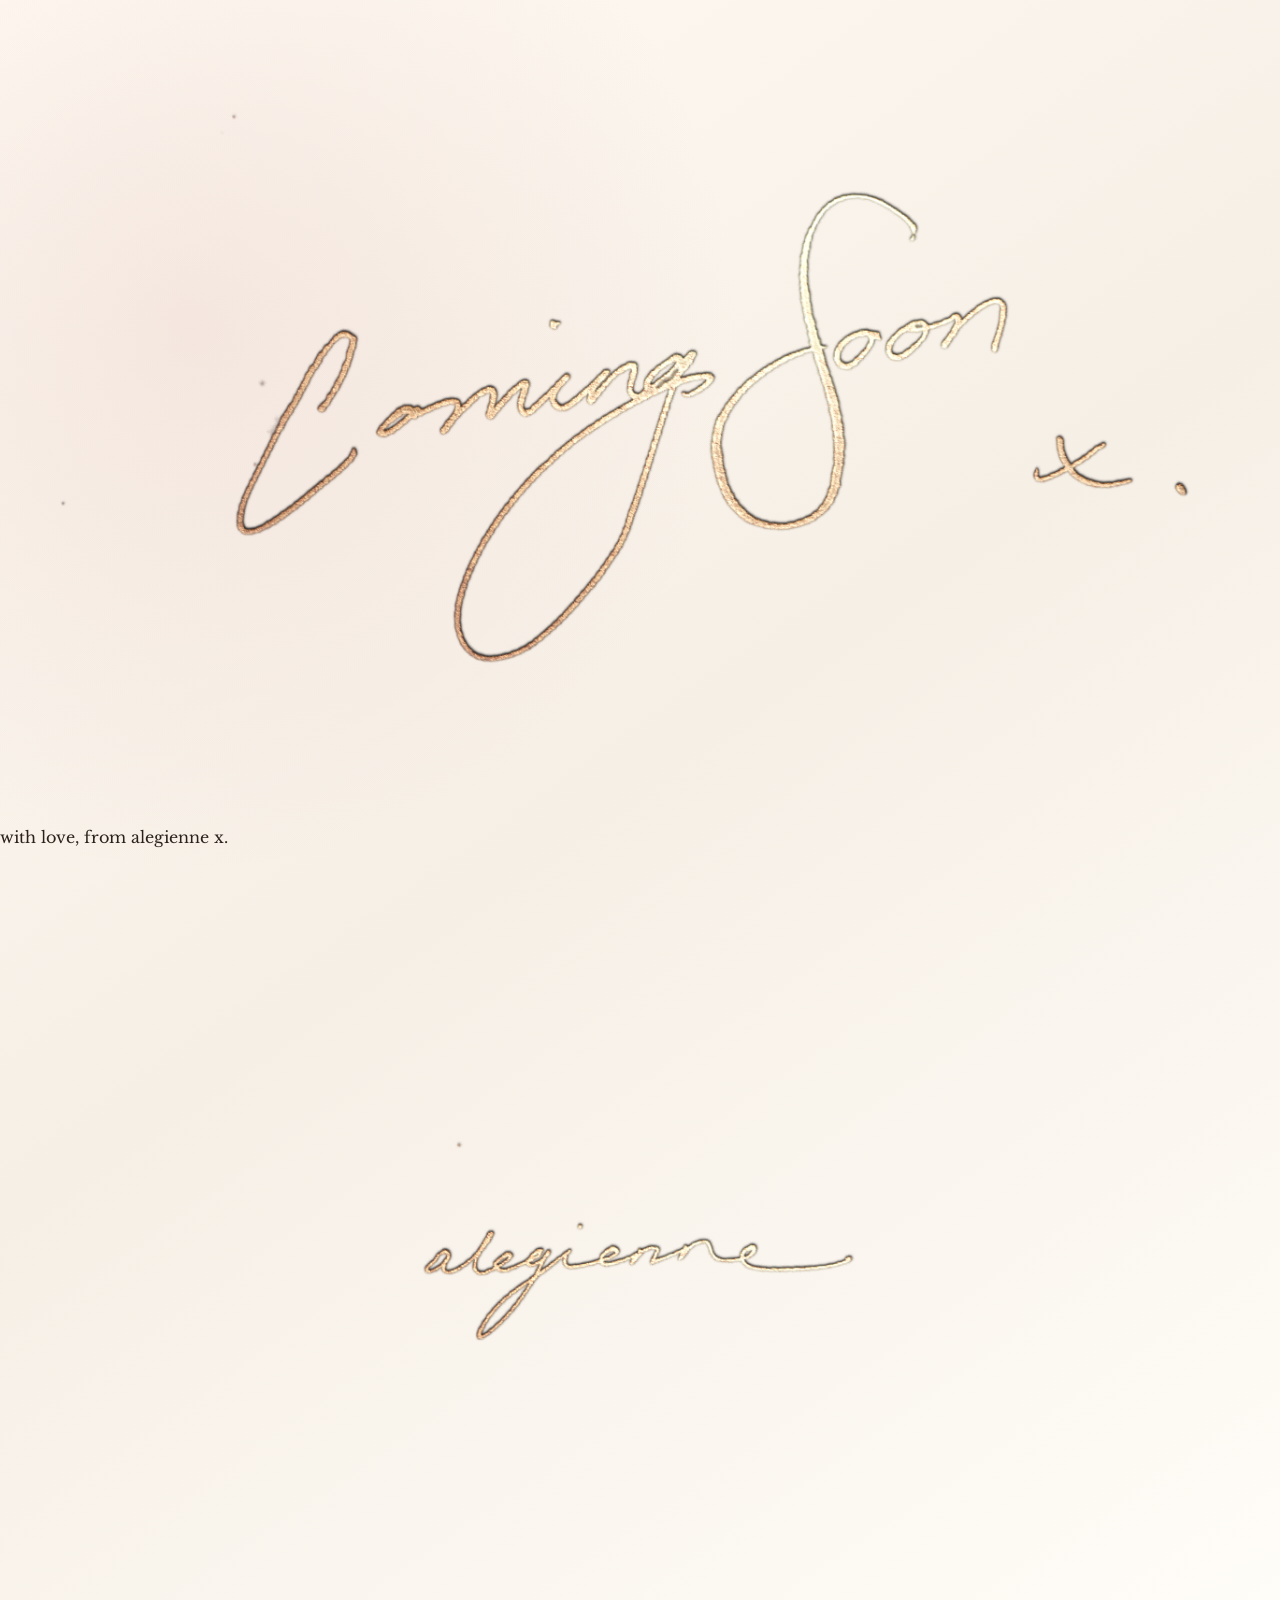
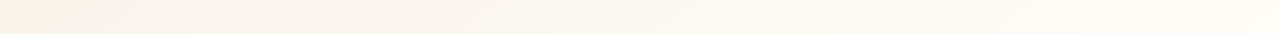
==== index.html @ 29015074 "Update index.html" ====
<!doctype html>
<html lang="en-AU">
<head>
  <meta charset="utf-8">
  <meta name="viewport" content="width=device-width, initial-scale=1">
  <title>ALEGIENNE | Coming soon</title>
  <meta name="description" content="Alegienne, a brand dedicated to creating heartfelt artefacts & tea with love. online soon xo">
  <meta property="og:title" content="ALEGIENNE | coming soon">
  <meta property="og:description" content="Discover Alegienne, a brand dedicated to creating heartfelt products with love.">
  <meta property="og:type" content="website">
  <meta property="og:image" content="alegienne_gold.png">
  
  <!-- Favicon -->
  <link rel="icon" type="image/png" href="Alegienne-favicon.png">
  
  <link rel="icon" href="Alegienne-favicon.png">
  <link rel="preconnect" href="alegienne_hand_gold_transparent.png">
  <link rel="preconnect" href="https://fonts.gstatic.com" crossorigin>
  <link rel="stylesheet" href="https://fonts.googleapis.com/css2?family=Libre+Baskerville:ital,wght@0,400;0,700;1,400&display=swap">
  <style>
    :root {
      --ink: #2a211b;
      --muted: #806f61;
      --paper: #f8f4ef;
      --cream: #fffaf3;
      --rose: #d6a9a0;
      --gold: #b8904e;
      --shadow: 0 26px 80px rgba(65, 46, 30, 0.14);
    }

    * {
      box-sizing: border-box;
    }

    html {
      scroll-behavior: smooth;
    }

    body {
      margin: 0;
      min-height: 100vh;
      color: var(--ink);
      background:
        radial-gradient(circle at 15% 20%, rgba(214, 169, 160, 0.2), transparent 34rem),
        linear-gradient(145deg, #fffaf3 0%, #f6efe6 48%, #fffdf8 100%);
      font-family: "Libre Baskerville", Georgia, serif;
    }

    img,
    img {
      display: block;
      max-width: 100%;
    }

    a {
      color: inherit;
    }

    .site-header {
      position: sticky;
      top: 0;
      z-index: 10;
      display: flex;
      justify-content: center;
      padding: clamp(12px, 2vw, 22px) 24px 10px;
      background: rgba(255, 250, 243, 0.82);
      backdrop-filter: blur(18px);
      border-bottom: 1px solid rgba(184, 144, 78, 0.18);
    }

    .brand-logo {
      width: min(260px, 54vw);
      height: auto;
    }

    .hero {
      width: min(1500px, 100%);
      margin: 0 auto;
      padding: clamp(18px, 4vw, 46px) clamp(18px, 5vw, 72px) clamp(44px, 7vw, 100px);
    }

    .hero-grid {
      display: grid;
      grid-template-columns: minmax(0, 1.05fr) minmax(280px, 0.95fr);
      gap: clamp(26px, 5vw, 78px);
      align-items: start;
    }

    .image-stack {
      position: relative;
      align-self: start;
      min-height: clamp(500px, 56vw, 680px);
    }

    .photo-main,
    .paper-card,
    .photo-small,
    .video-card {
      position: absolute;
      overflow: hidden;
      border: 1px solid rgba(184, 144, 78, 0.22);
      background: var(--cream);
      box-shadow: var(--shadow);
    }

    
  </style>
</head>

<body>
  <div class="container">

    <!-- Alegienne -->
    <img src="coming soon_gold_transparent.png" alt="Alegienne Coming Soon" class="logo">


    <div class="divider"></div>

    <p class="tagline">
      <br><br> with love, from alegienne x.
    </p>

    <img src="alegienne_hand_gold_transparent.png" alt="with love from alegienne x" class="signature">

  </div>
</body>
</html>
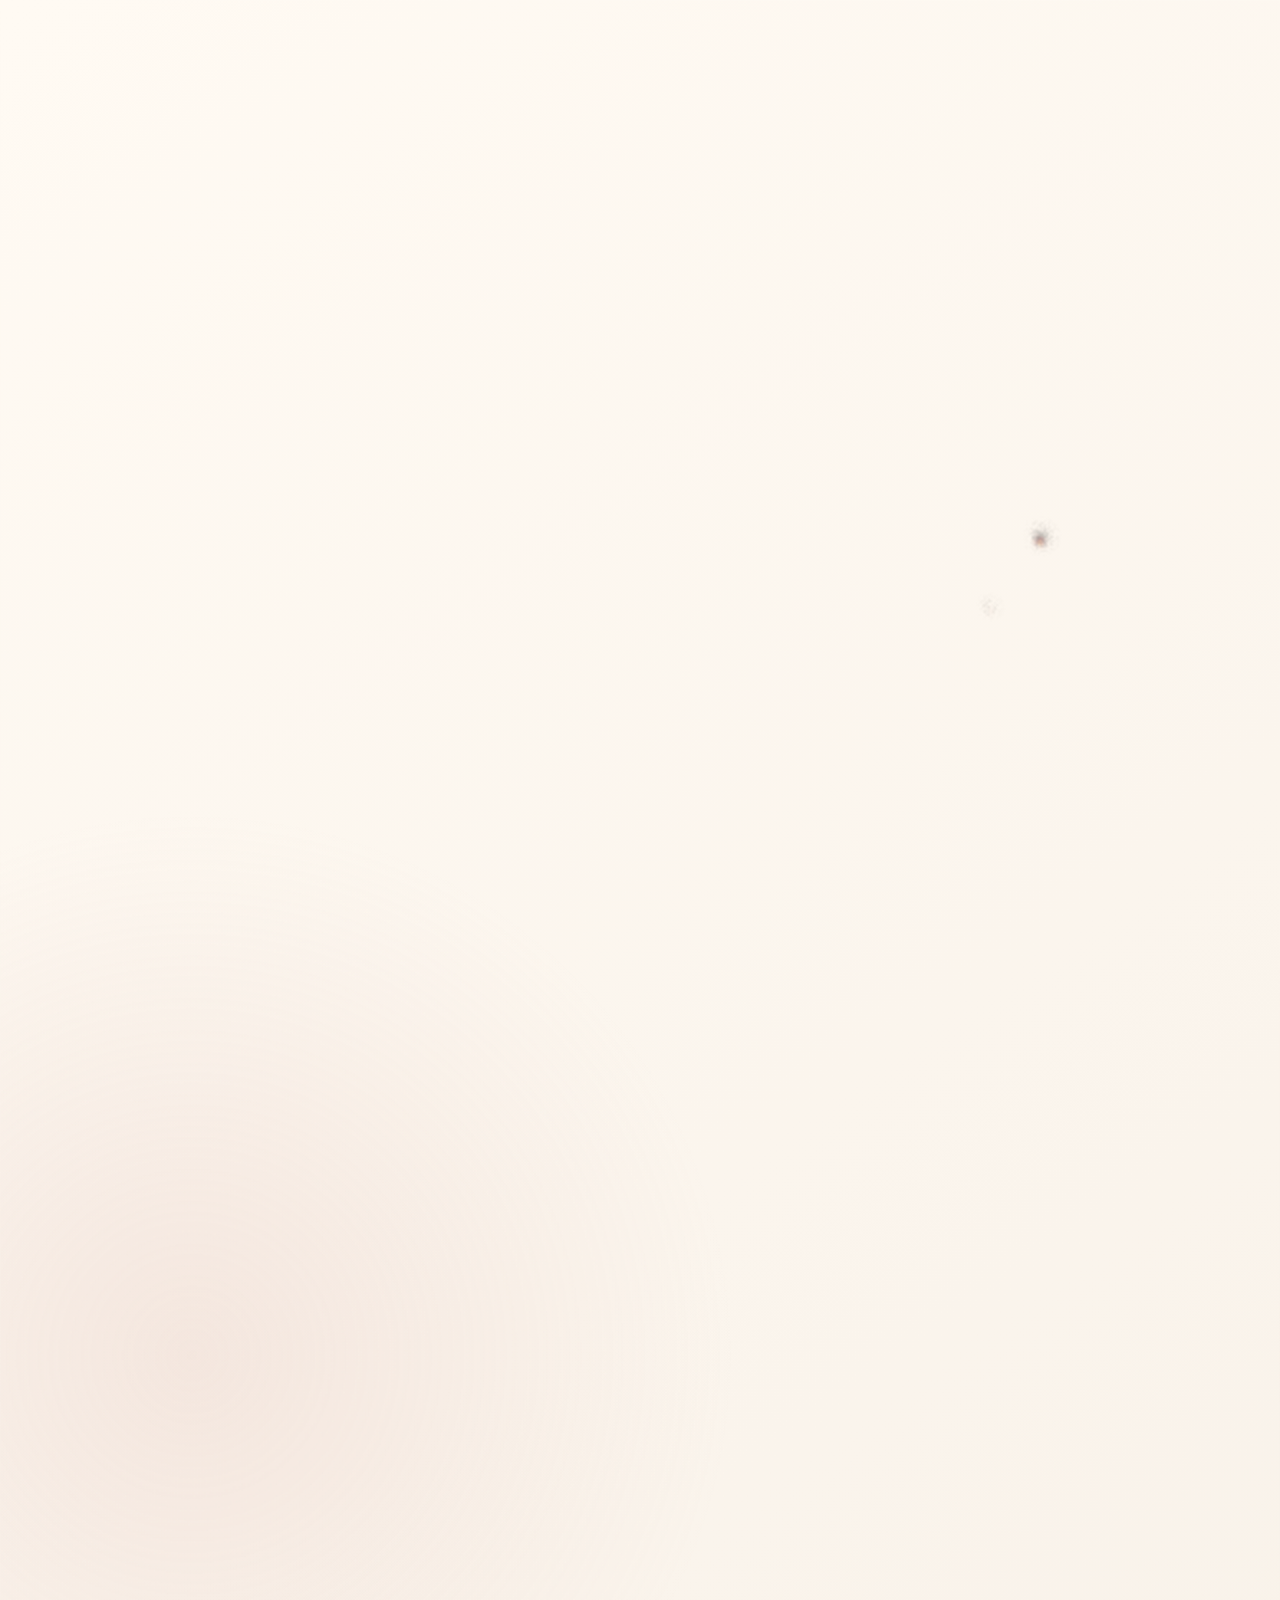
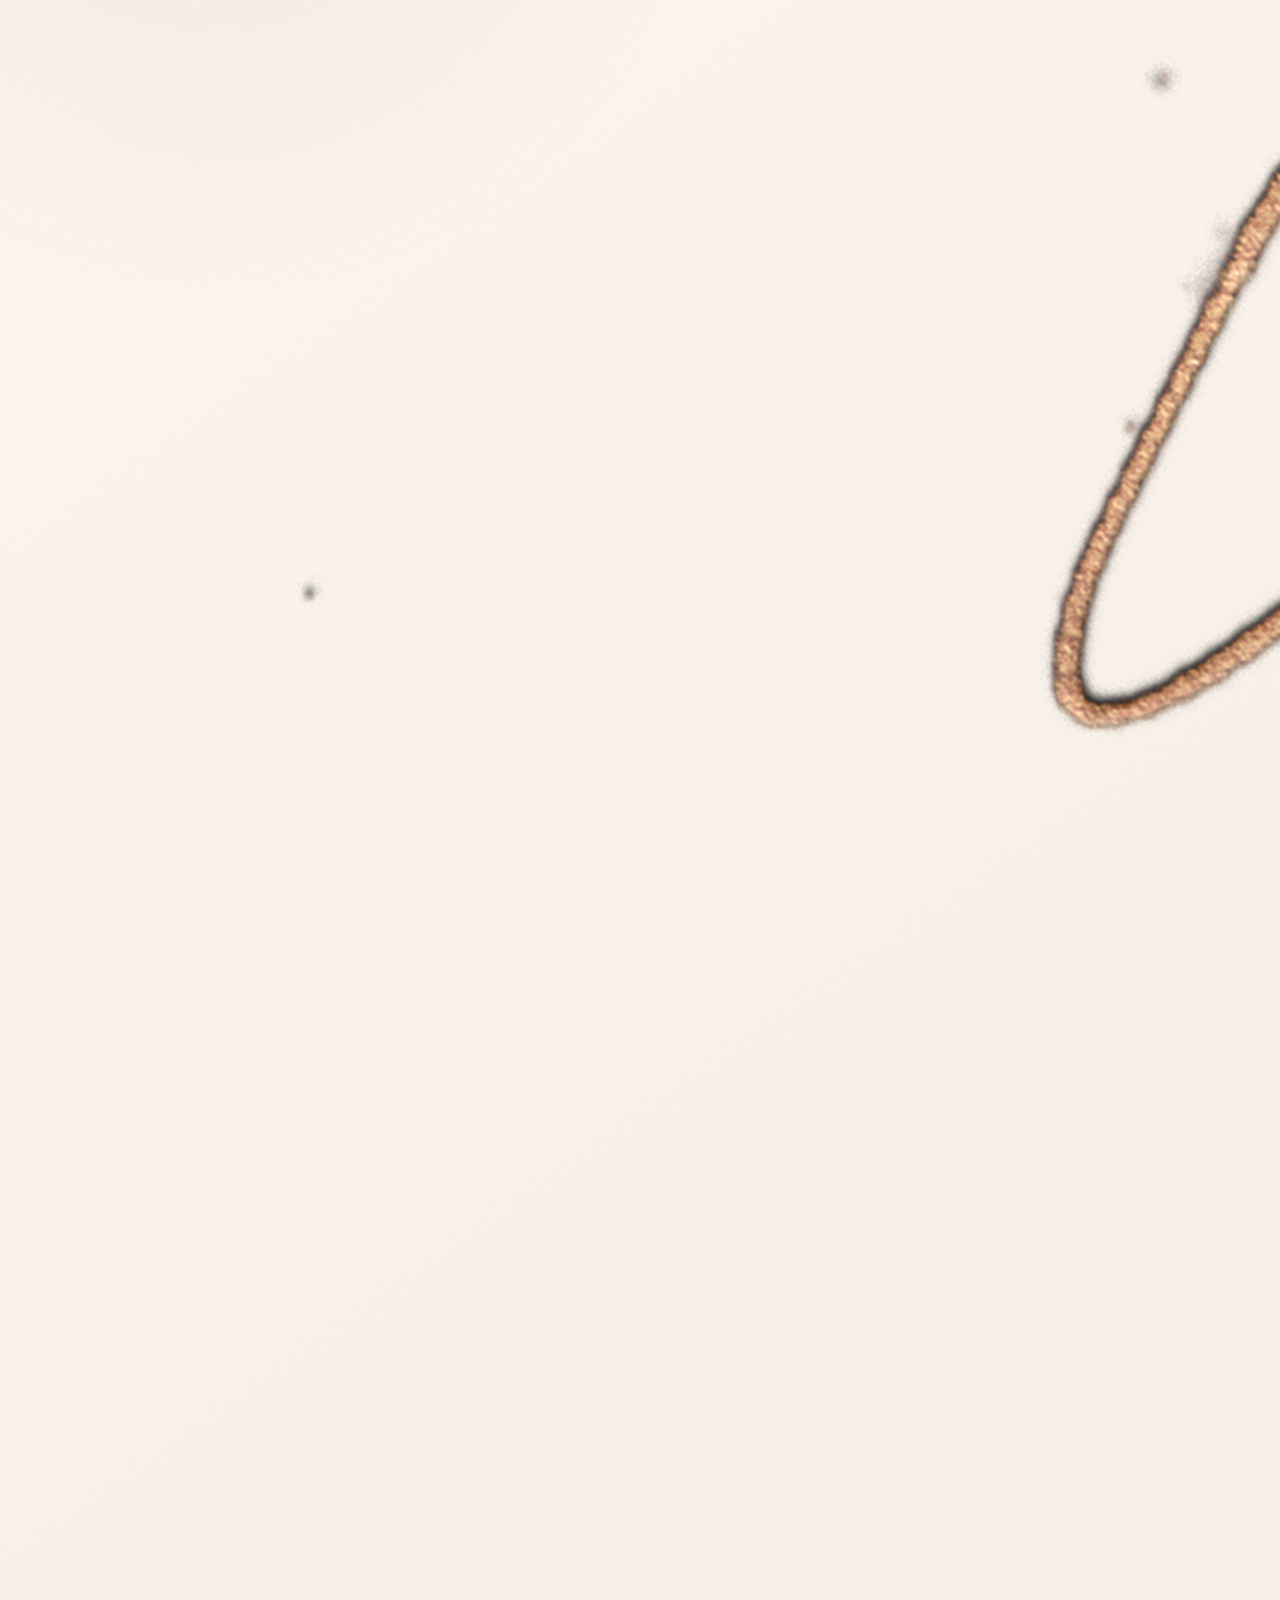
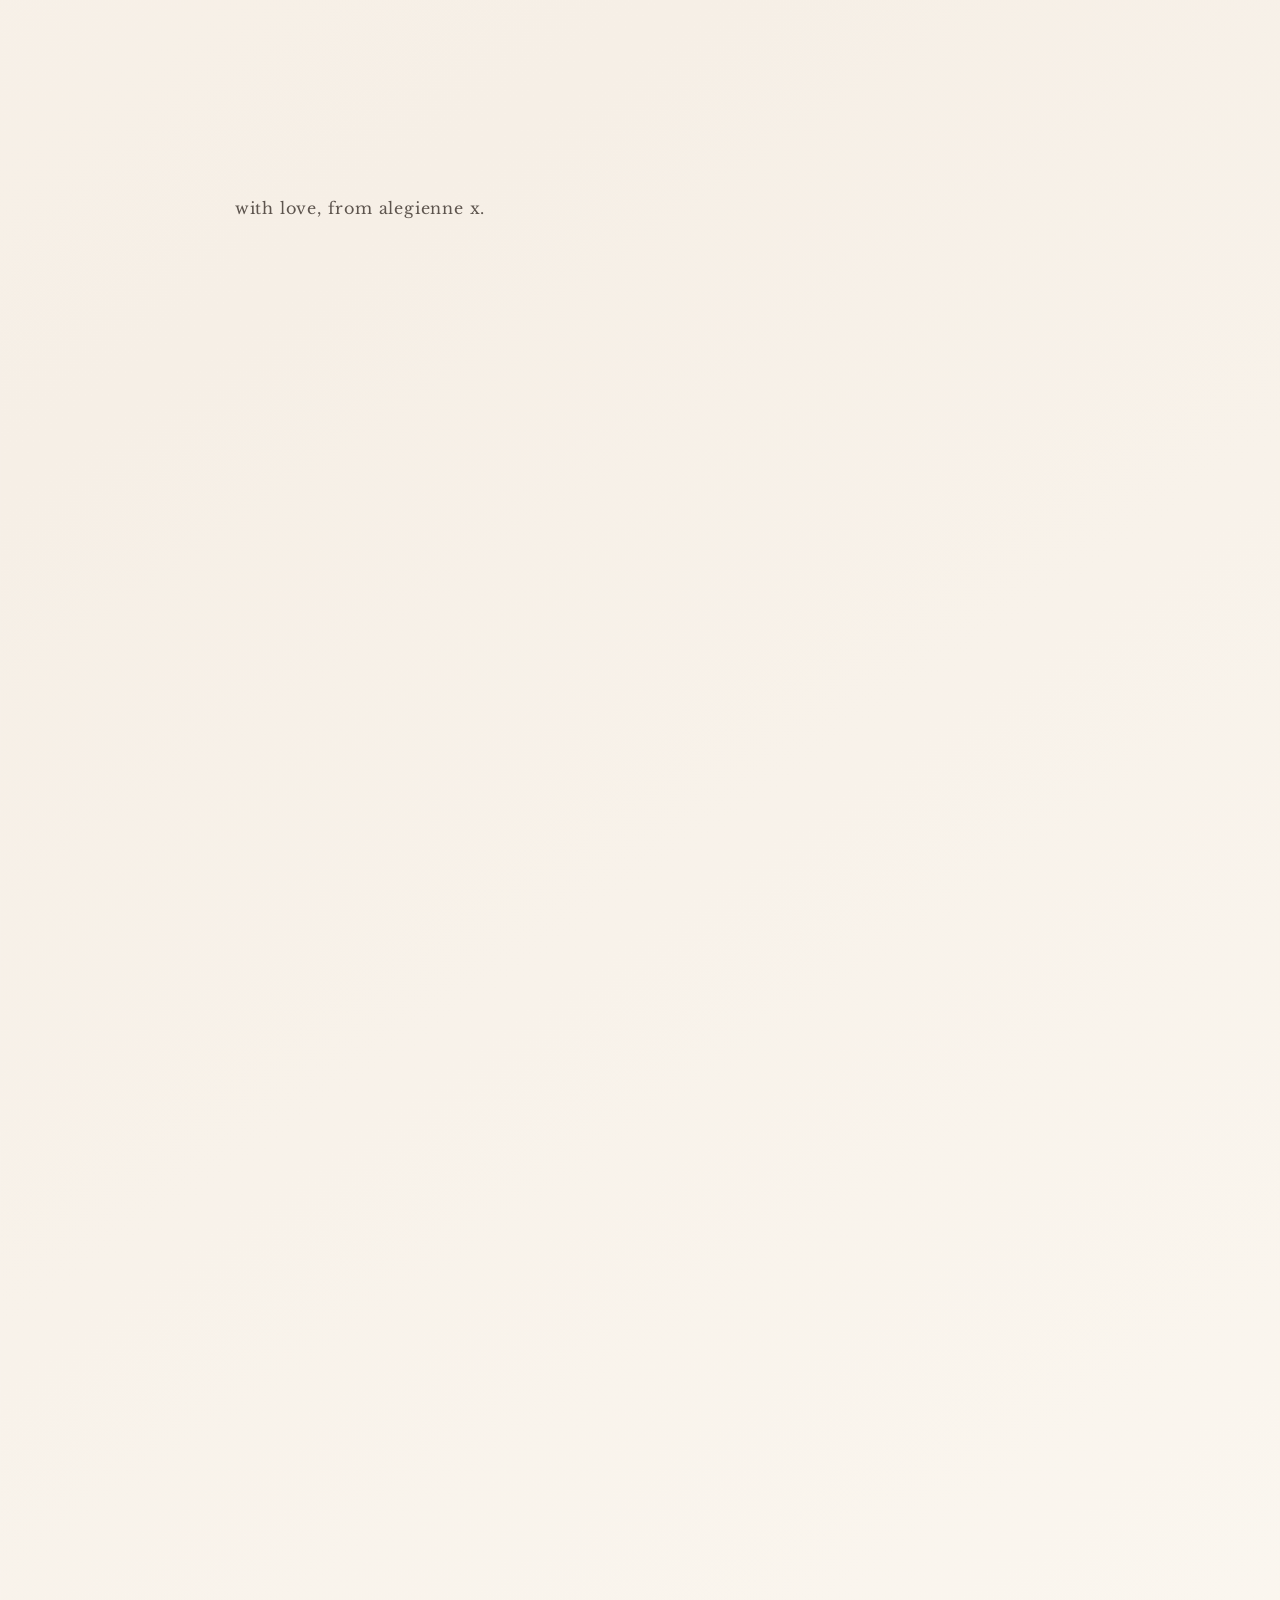
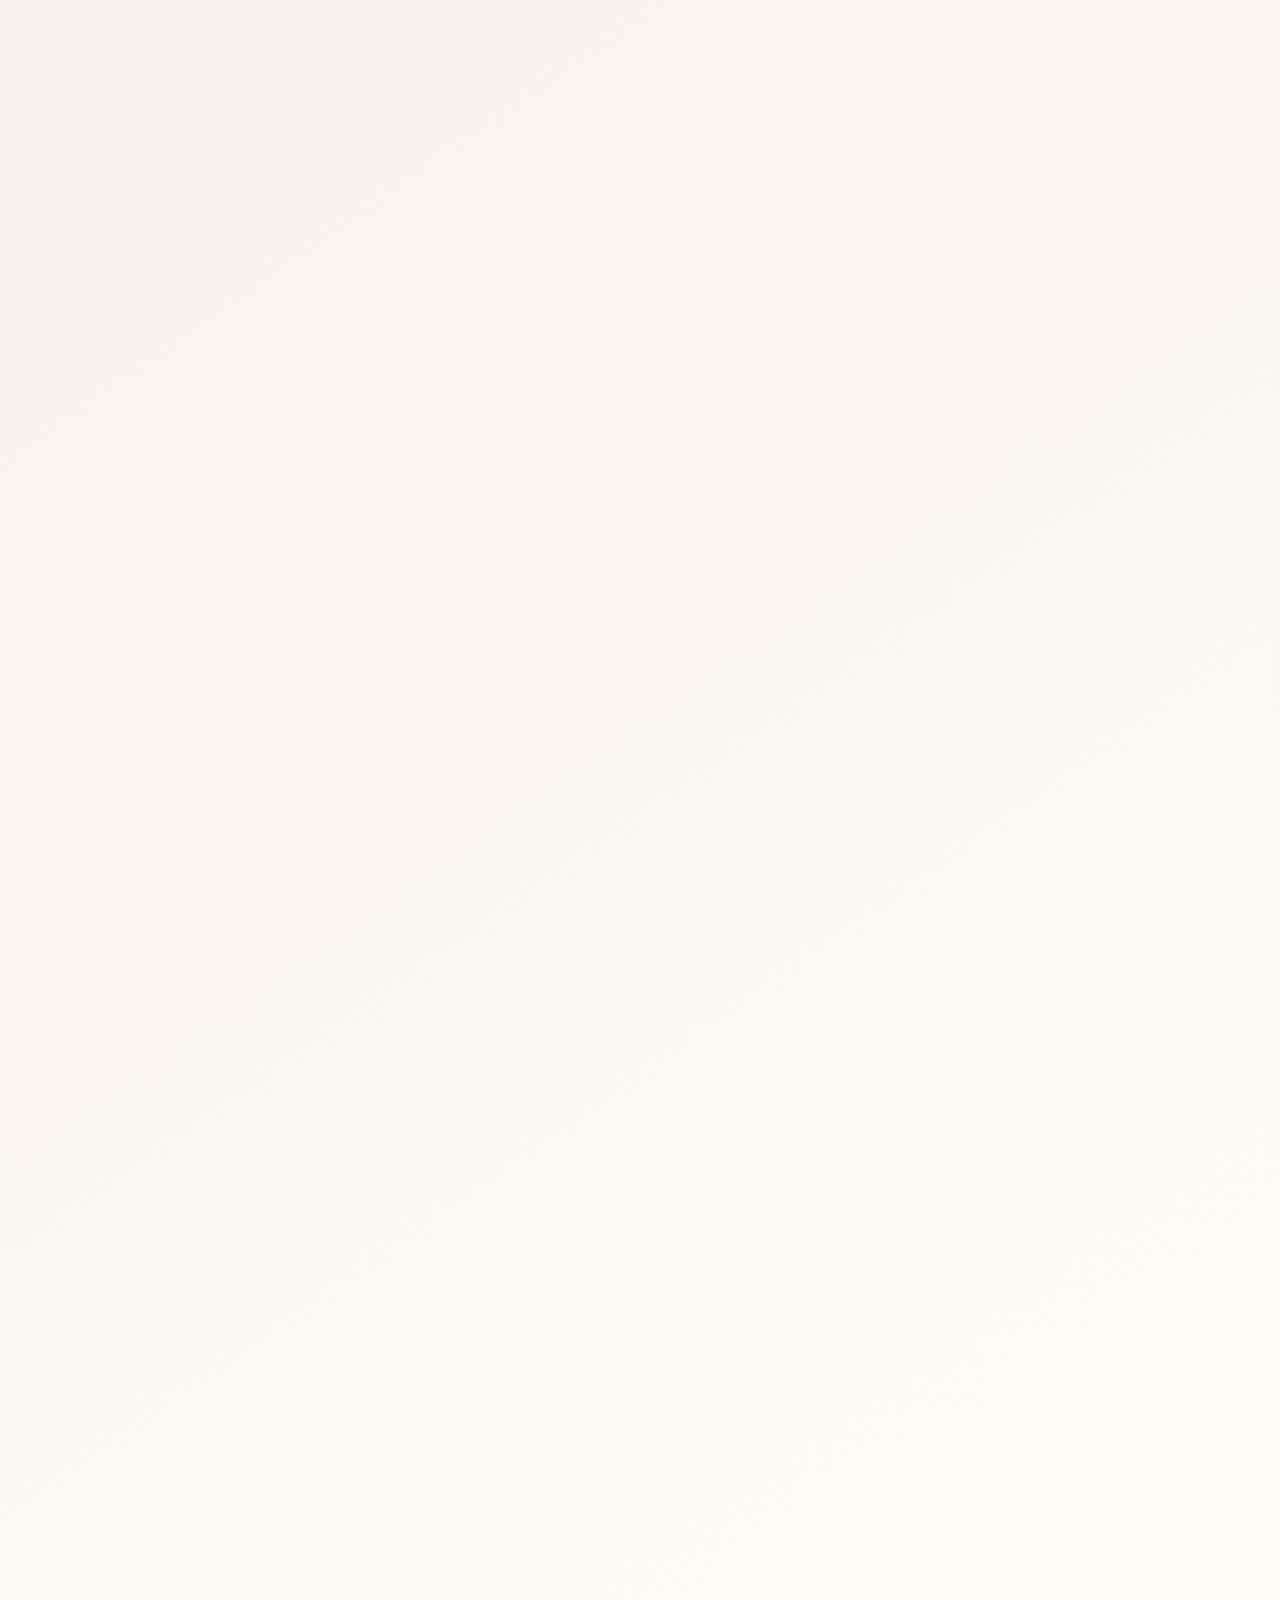
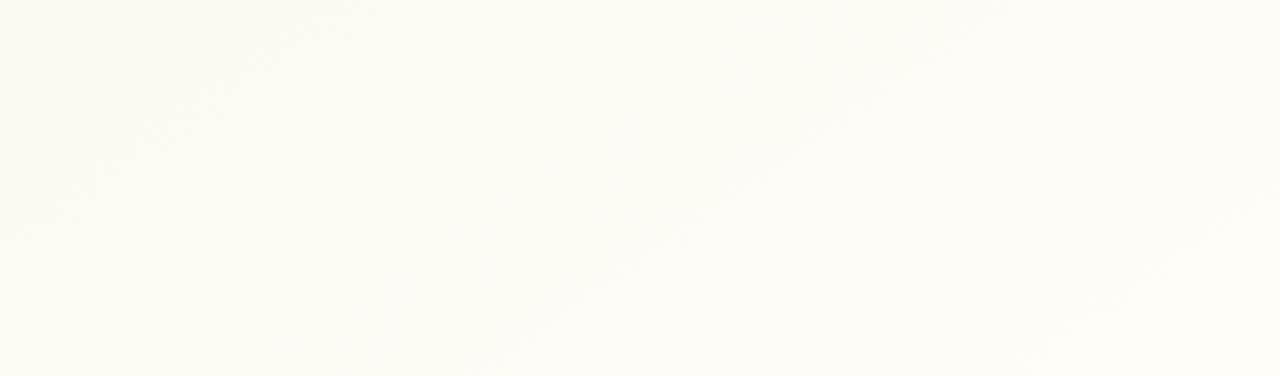
==== commit 96efa9af: "Update index.html" ====
--- a/index.html
+++ b/index.html
@@ -45,6 +45,16 @@
         linear-gradient(145deg, #fffaf3 0%, #f6efe6 48%, #fffdf8 100%);
       font-family: "Libre Baskerville", Georgia, serif;
     }
+    .container {
+      max-width: 720px;
+      padding: 40px;
+      text-align: center;
+    }
+    .tagline {
+      font-family: "Courier New"
+      font-size: 0.9rem;
+      opacity: 0.75;
+      letter-spacing: 0.05em;
 
     img,
     img {
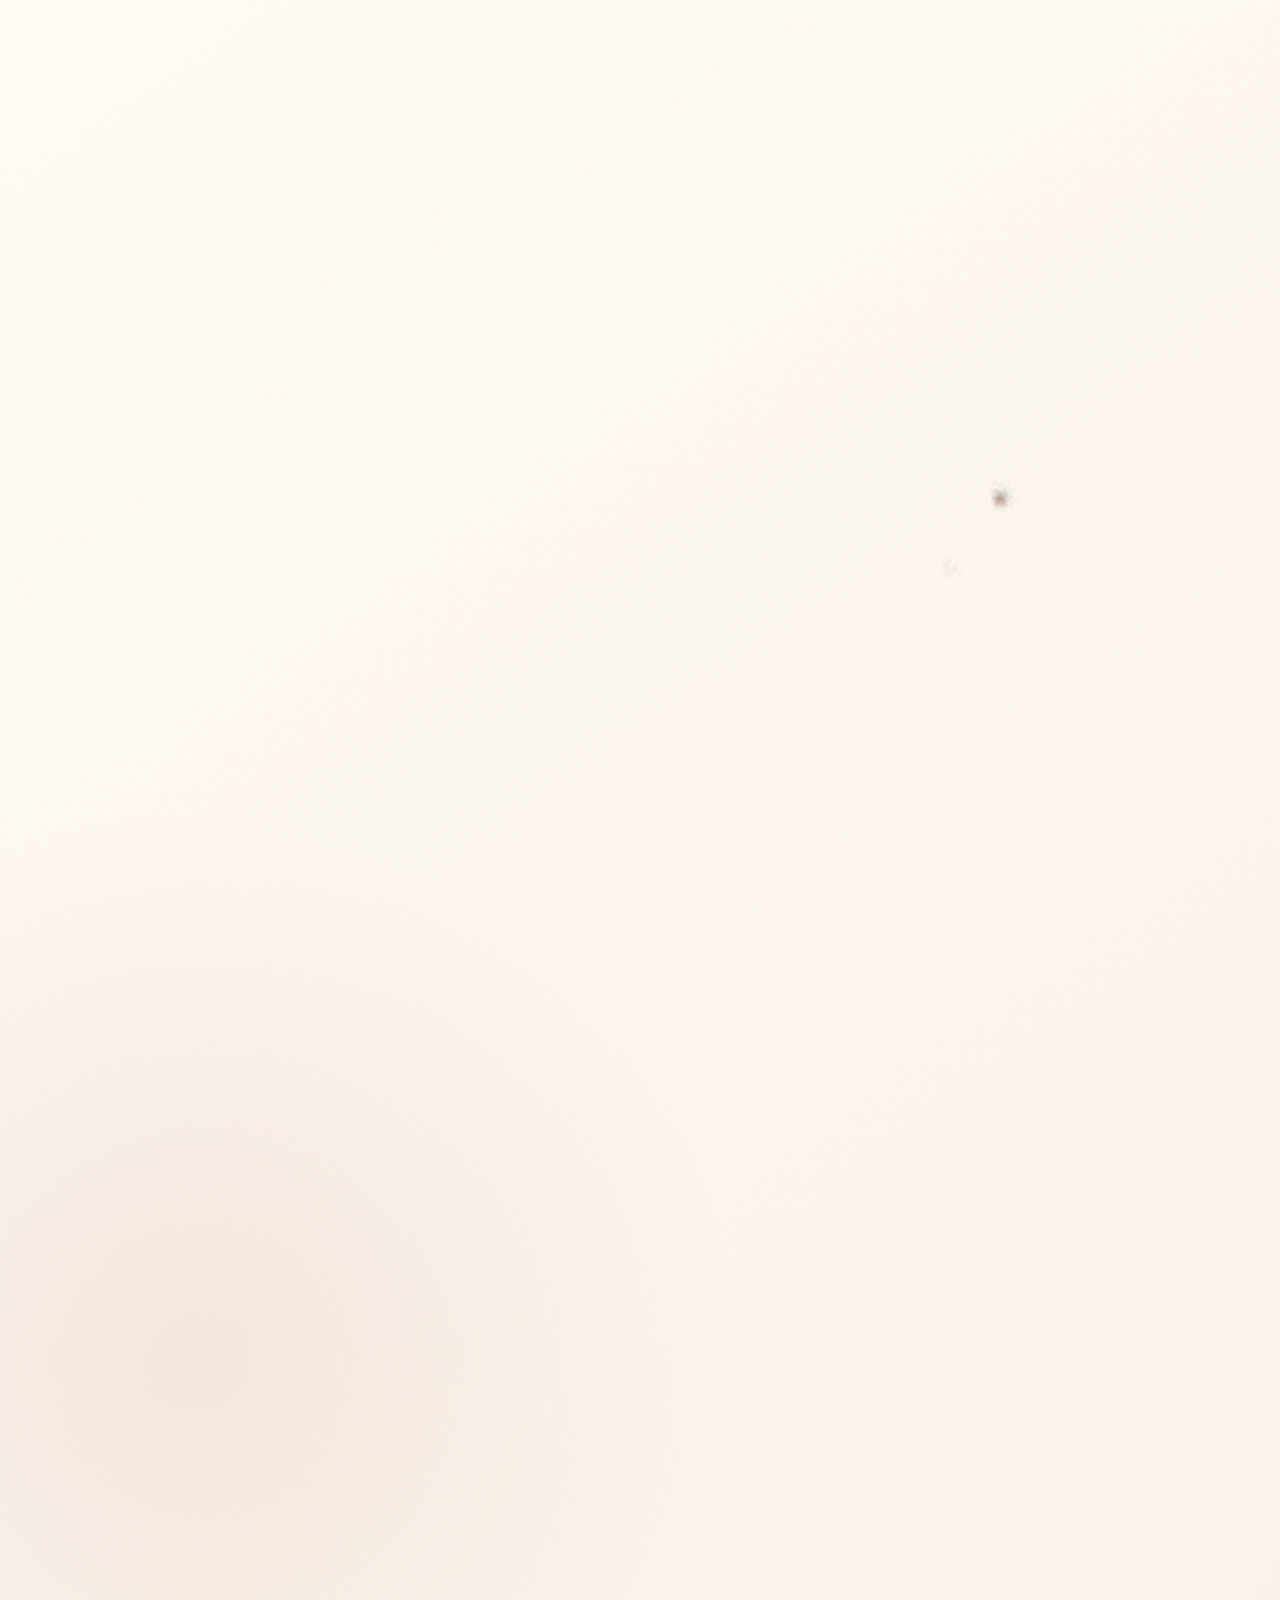
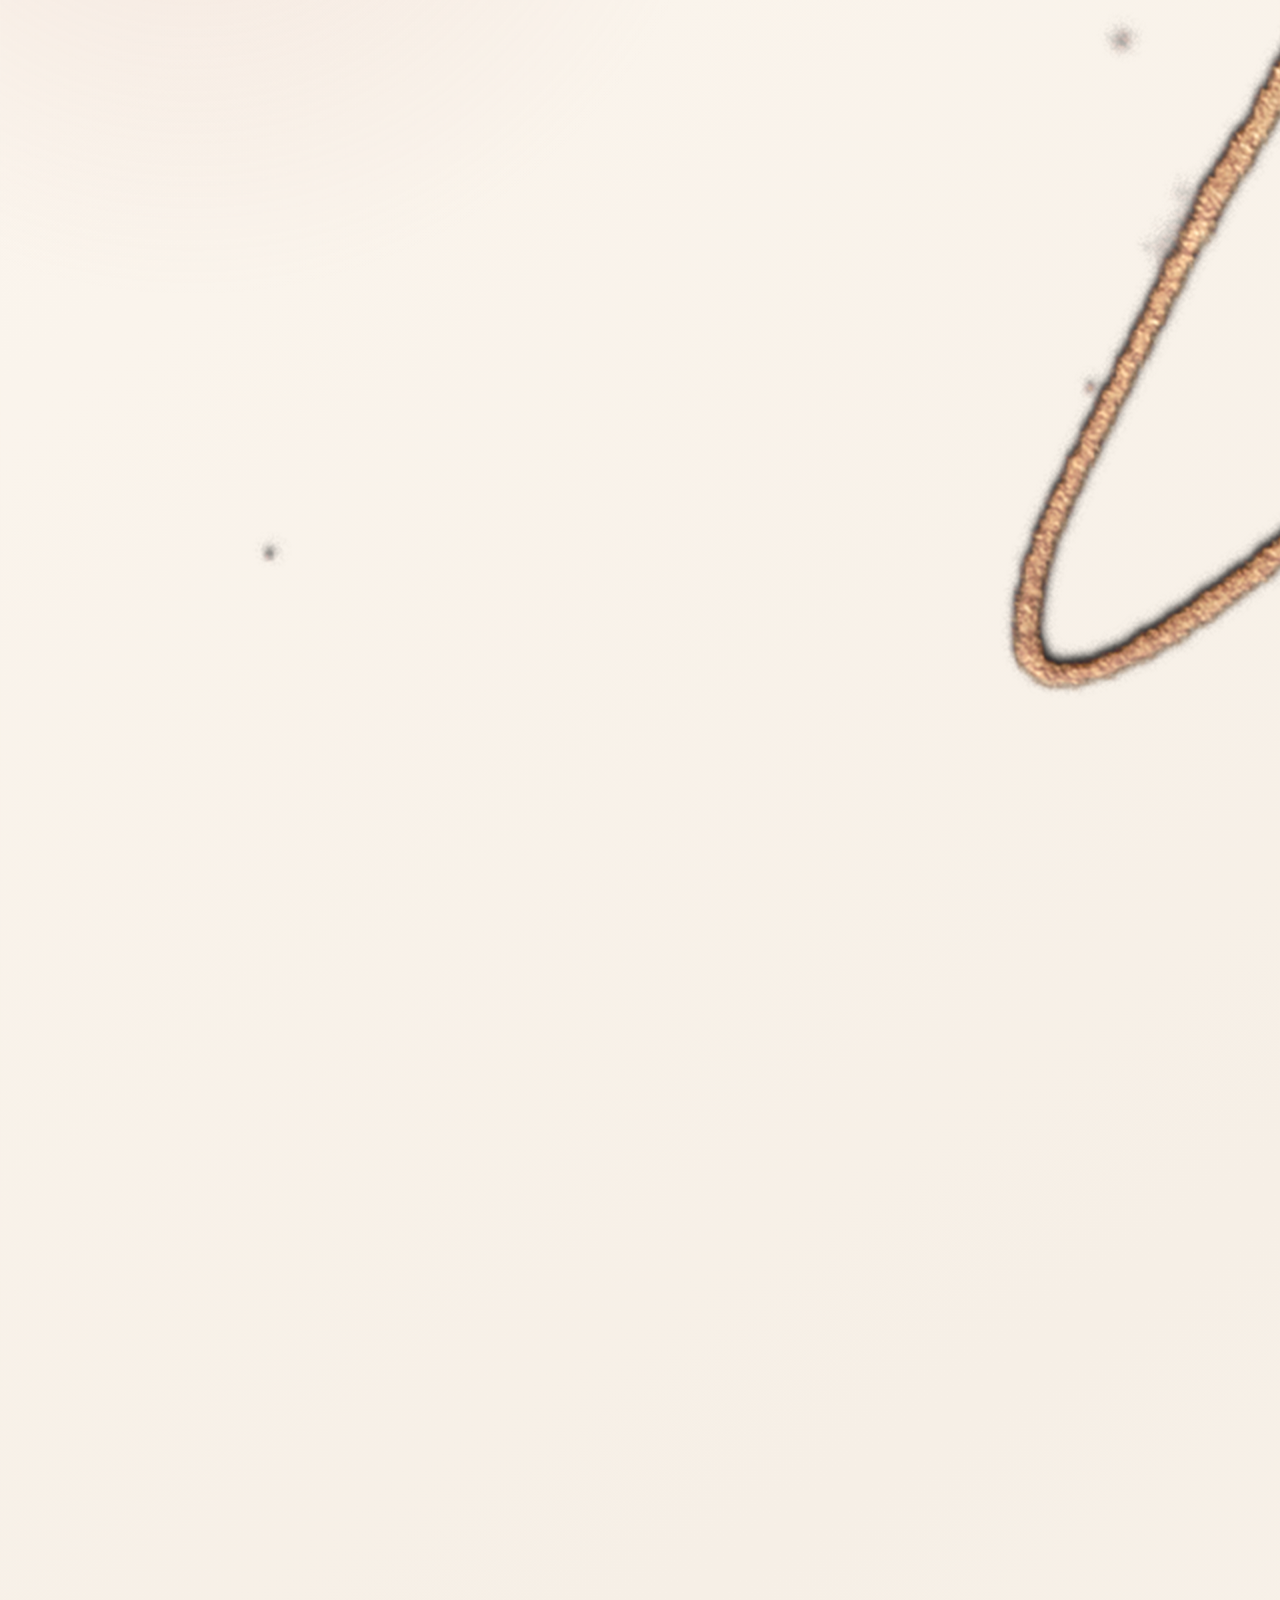
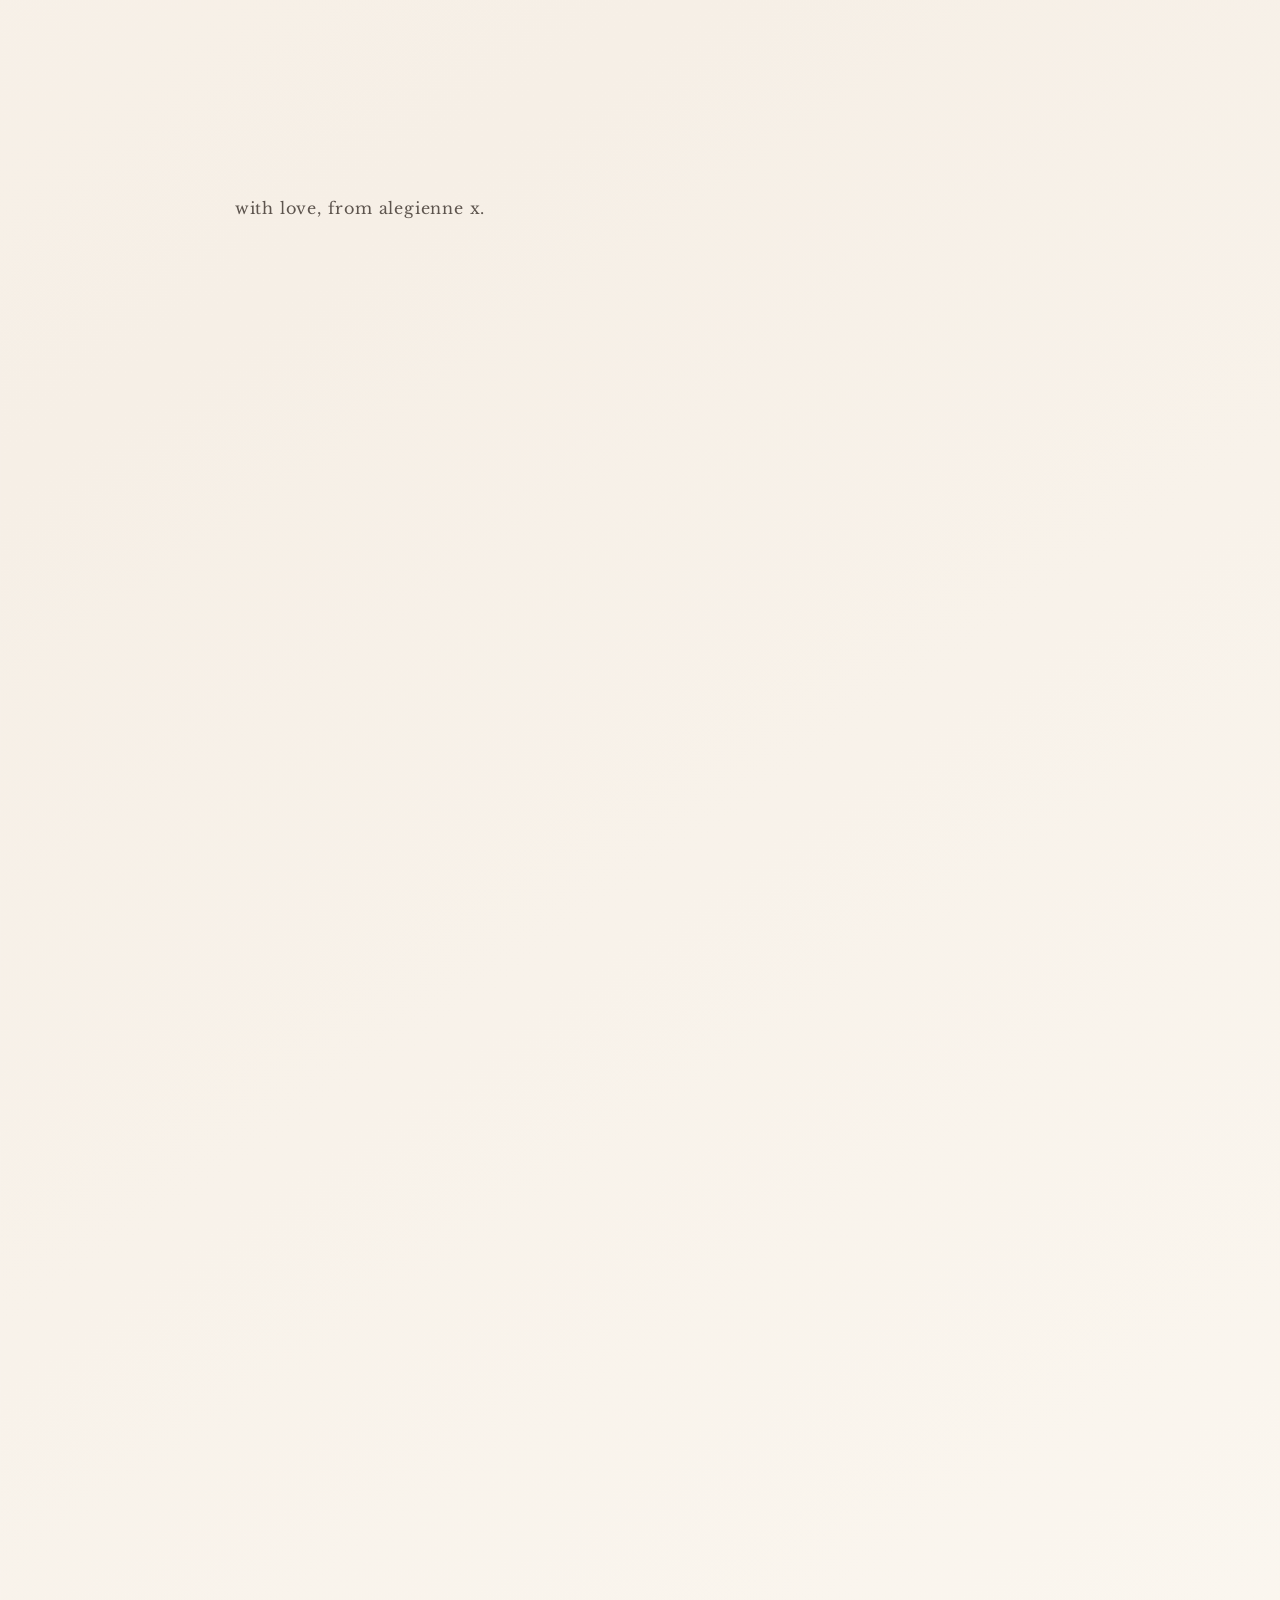
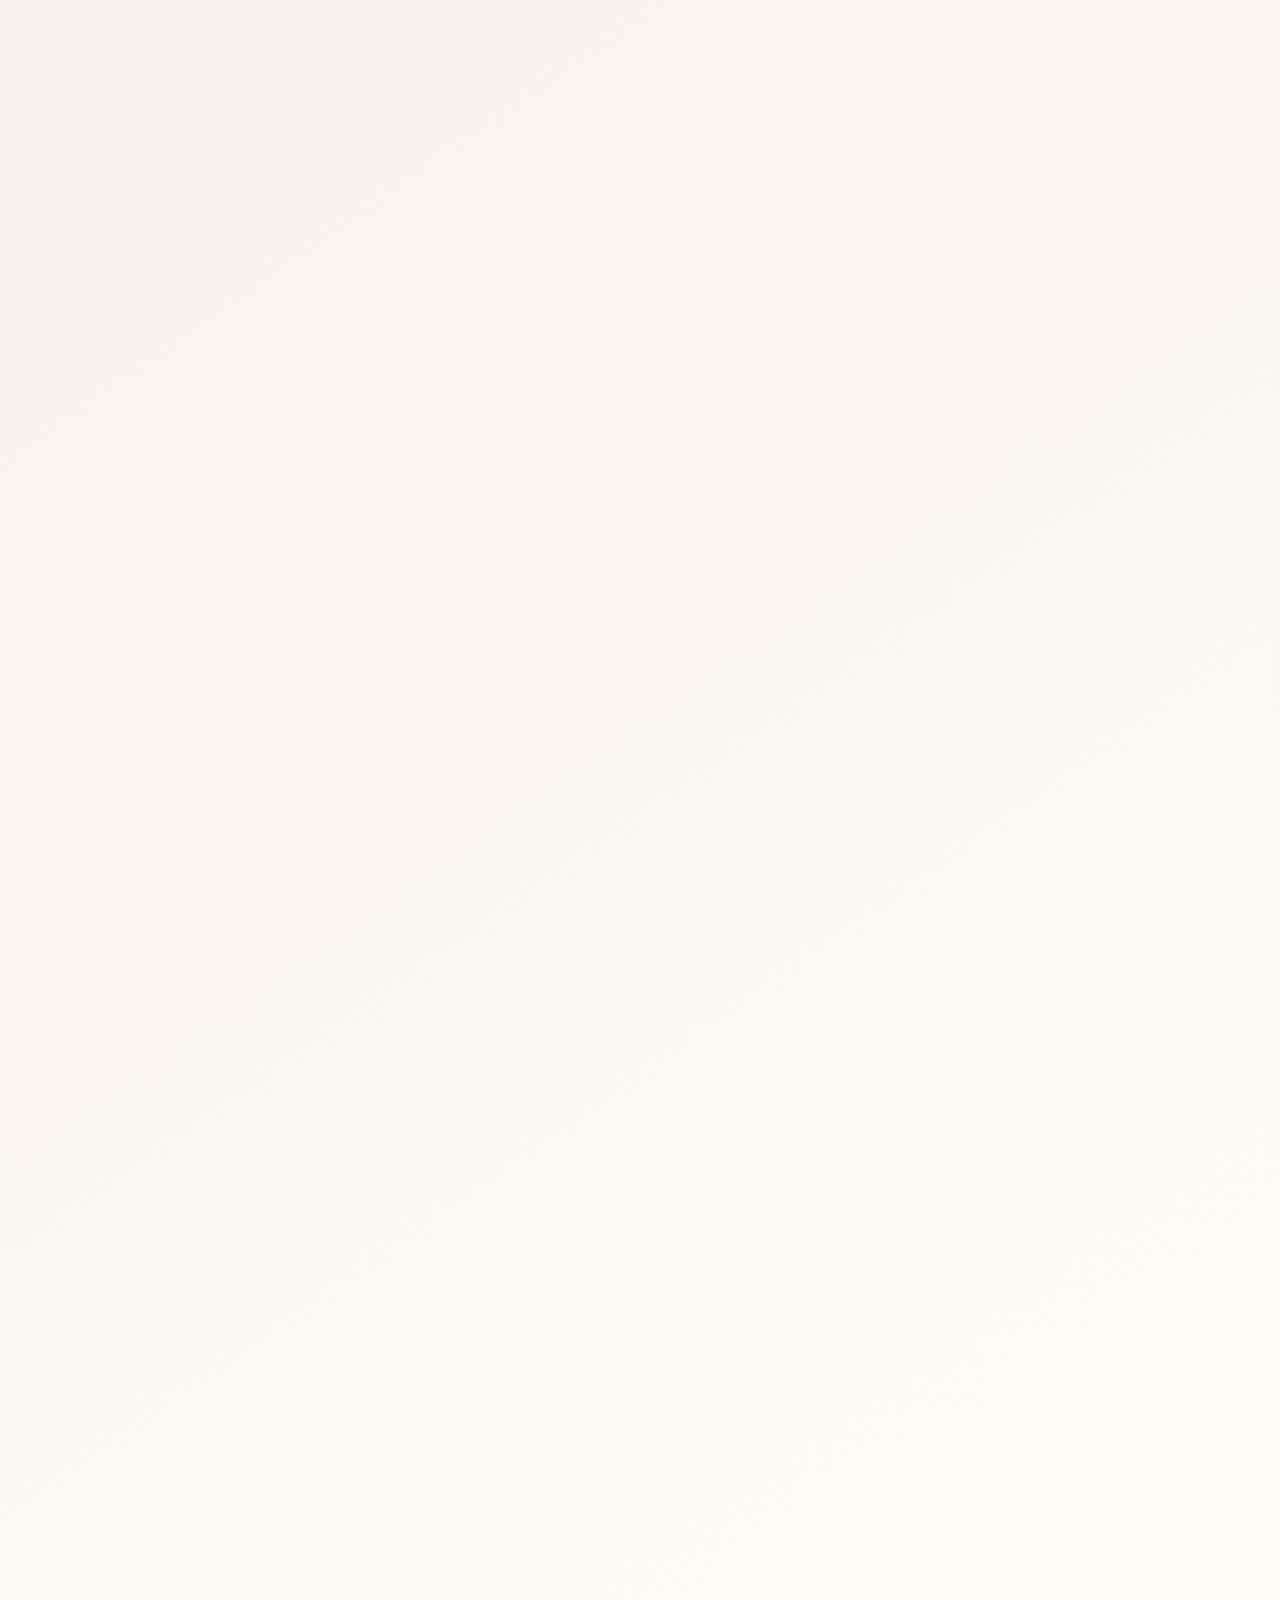
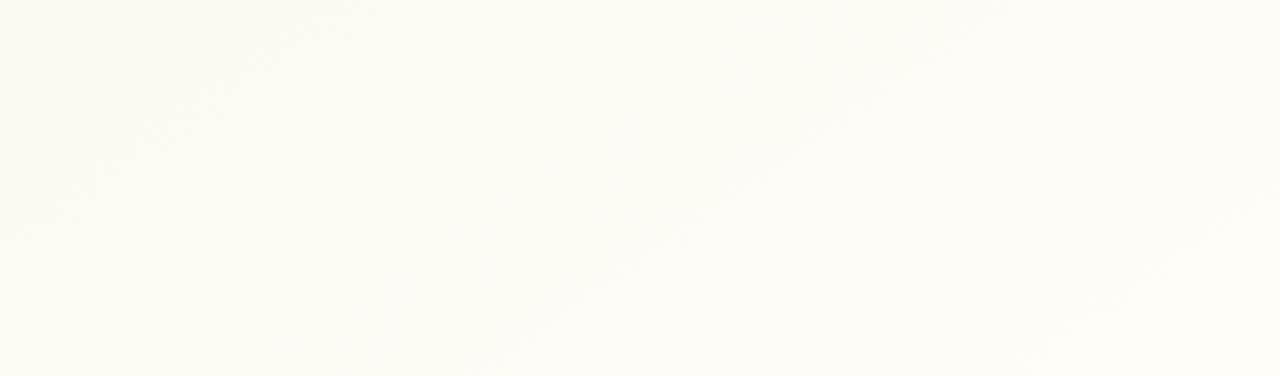
==== commit 780b4fcf: "Update index.html" ====
--- a/index.html
+++ b/index.html
@@ -118,20 +118,21 @@
 </head>
 
 <body>
-  <div class="container">
-
     <!-- Alegienne -->
     <img src="coming soon_gold_transparent.png" alt="Alegienne Coming Soon" class="logo">
 
 
+  <div class="container">
+
+  
     <div class="divider"></div>
 
     <p class="tagline">
       <br><br> with love, from alegienne x.
     </p>
 
-    <img src="alegienne_hand_gold_transparent.png" alt="with love from alegienne x" class="signature">
+  </div>
+  <img src="alegienne_hand_gold_transparent.png" alt="with love from alegienne x" class="signature">
 
-  </div>
 </body>
 </html>
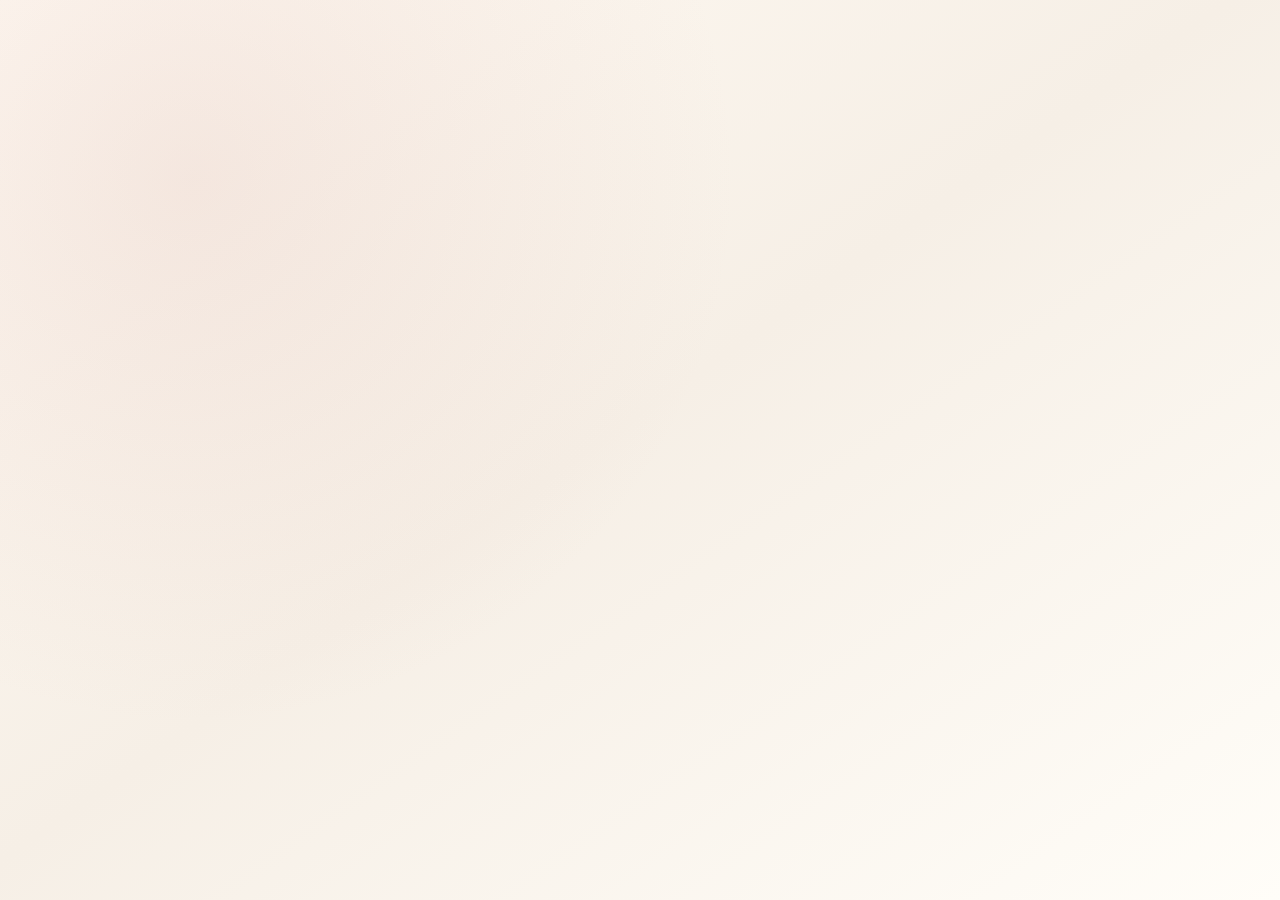
==== commit a15da782: "Update index.html" ====
--- a/index.html
+++ b/index.html
@@ -4,19 +4,17 @@
   <meta charset="utf-8">
   <meta name="viewport" content="width=device-width, initial-scale=1">
   <title>ALEGIENNE | Coming soon</title>
-  <meta name="description" content="Alegienne, a brand dedicated to creating heartfelt artefacts & tea with love. online soon xo">
-  <meta property="og:title" content="ALEGIENNE | coming soon">
+  <meta name="description" content="Alegienne, a brand dedicated to creating heartfelt artefacts and tea with love. Online soon xo">
+  <meta property="og:title" content="ALEGIENNE | Coming soon">
   <meta property="og:description" content="Discover Alegienne, a brand dedicated to creating heartfelt products with love.">
   <meta property="og:type" content="website">
   <meta property="og:image" content="alegienne_gold.png">
-  
-  <!-- Favicon -->
+
   <link rel="icon" type="image/png" href="Alegienne-favicon.png">
-  
-  <link rel="icon" href="Alegienne-favicon.png">
-  <link rel="preconnect" href="alegienne_hand_gold_transparent.png">
+  <link rel="preconnect" href="https://fonts.googleapis.com">
   <link rel="preconnect" href="https://fonts.gstatic.com" crossorigin>
   <link rel="stylesheet" href="https://fonts.googleapis.com/css2?family=Libre+Baskerville:ital,wght@0,400;0,700;1,400&display=swap">
+
   <style>
     :root {
       --ink: #2a211b;
@@ -33,6 +31,7 @@
     }
 
     html {
+      min-height: 100%;
       scroll-behavior: smooth;
     }
 
@@ -45,94 +44,57 @@
         linear-gradient(145deg, #fffaf3 0%, #f6efe6 48%, #fffdf8 100%);
       font-family: "Libre Baskerville", Georgia, serif;
     }
-    .container {
-      max-width: 720px;
-      padding: 40px;
-      text-align: center;
-    }
-    .tagline {
-      font-family: "Courier New"
-      font-size: 0.9rem;
-      opacity: 0.75;
-      letter-spacing: 0.05em;
 
-    img,
     img {
       display: block;
       max-width: 100%;
-    }
-
-    a {
-      color: inherit;
-    }
-
-    .site-header {
-      position: sticky;
-      top: 0;
-      z-index: 10;
-      display: flex;
-      justify-content: center;
-      padding: clamp(12px, 2vw, 22px) 24px 10px;
-      background: rgba(255, 250, 243, 0.82);
-      backdrop-filter: blur(18px);
-      border-bottom: 1px solid rgba(184, 144, 78, 0.18);
-    }
-
-    .brand-logo {
-      width: min(260px, 54vw);
       height: auto;
     }
 
-    .hero {
-      width: min(1500px, 100%);
-      margin: 0 auto;
-      padding: clamp(18px, 4vw, 46px) clamp(18px, 5vw, 72px) clamp(44px, 7vw, 100px);
+    .page {
+      min-height: 100vh;
+      display: grid;
+      place-items: center;
+      padding: clamp(28px, 6vw, 80px) clamp(18px, 5vw, 64px);
     }
 
-    .hero-grid {
-      display: grid;
-      grid-template-columns: minmax(0, 1.05fr) minmax(280px, 0.95fr);
-      gap: clamp(26px, 5vw, 78px);
-      align-items: start;
+    .coming-soon {
+      width: min(100%, 920px);
+      display: flex;
+      flex-direction: column;
+      align-items: center;
+      justify-content: center;
+      gap: clamp(22px, 4vw, 42px);
+      text-align: center;
     }
 
-    .image-stack {
-      position: relative;
-      align-self: start;
-      min-height: clamp(500px, 56vw, 680px);
+    .logo {
+      width: clamp(260px, 58vw, 680px);
+      max-height: 52vh;
+      object-fit: contain;
+      filter: drop-shadow(0 18px 42px rgba(65, 46, 30, 0.1));
     }
 
-    .photo-main,
-    .paper-card,
-    .photo-small,
-    .video-card {
-      position: absolute;
-      overflow: hidden;
-      border: 1px solid rgba(184, 144, 78, 0.22);
-      background: var(--cream);
-      box-shadow: var(--shadow);
+    .divider {
+      width: clamp(72px, 14vw, 140px);
+      height: 1px;
+      background: linear-gradient(90deg, transparent, rgba(184, 144, 78, 0.85), transparent);
     }
 
-    
-  </style>
-</head>
+    .tagline {
+      margin: 0;
+      color: var(--muted);
+      font-family: "Courier New", Courier, monospace;
+      font-size: clamp(0.82rem, 2.2vw, 1rem);
+      line-height: 1.8;
+      letter-spacing: 0.05em;
+    }
 
-<body>
-    <!-- Alegienne -->
-    <img src="coming soon_gold_transparent.png" alt="Alegienne Coming Soon" class="logo">
+    .signature {
+      width: clamp(180px, 34vw, 360px);
+      max-height: 22vh;
+      object-fit: contain;
+      opacity: 0.94;
+    }
 
-
-  <div class="container">
-
-  
-    <div class="divider"></div>
-
-    <p class="tagline">
-      <br><br> with love, from alegienne x.
-    </p>
-
-  </div>
-  <img src="alegienne_hand_gold_transparent.png" alt="with love from alegienne x" class="signature">
-
-</body>
-</html>
+    @media (max-width: 640px) {
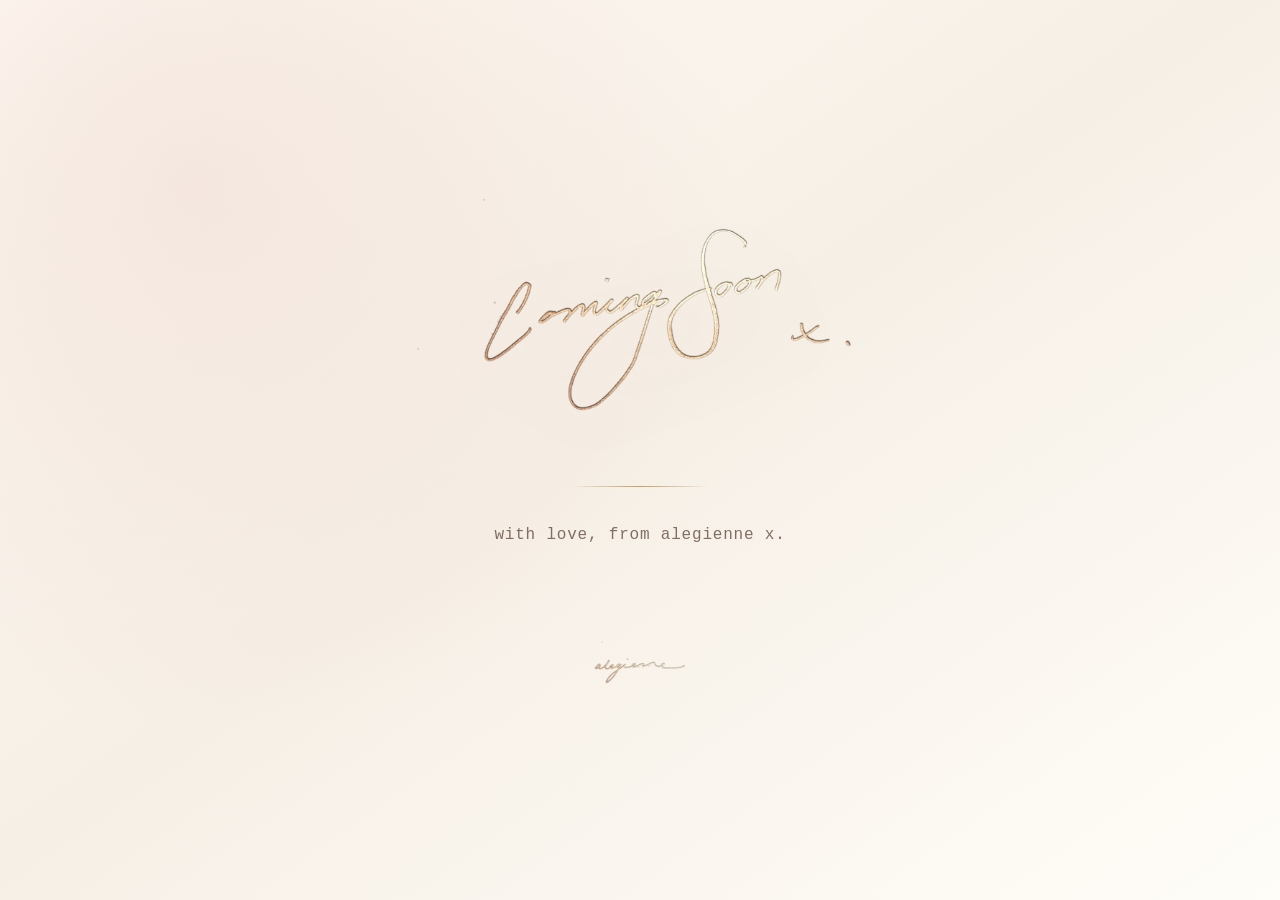
==== commit ec3bbf94: "Update index.html" ====
--- a/index.html
+++ b/index.html
@@ -64,13 +64,14 @@
       flex-direction: column;
       align-items: center;
       justify-content: center;
-      gap: clamp(22px, 4vw, 42px);
+      gap: clamp(18px, 3vw, 34px);
       text-align: center;
     }
 
     .logo {
-      width: clamp(260px, 58vw, 680px);
-      max-height: 52vh;
+      width: auto;
+      max-width: min(86vw, 620px);
+      max-height: 33vh;
       object-fit: contain;
       filter: drop-shadow(0 18px 42px rgba(65, 46, 30, 0.1));
     }
@@ -91,10 +92,48 @@
     }
 
     .signature {
-      width: clamp(180px, 34vw, 360px);
-      max-height: 22vh;
+      width: min(54vw, 444px);
+      max-height: 18vh;
       object-fit: contain;
       opacity: 0.94;
     }
 
     @media (max-width: 640px) {
+      .page {
+        align-items: start;
+        padding-top: clamp(52px, 12vh, 92px);
+      }
+
+      .logo {
+        max-width: 88vw;
+        max-height: 50vh;
+      }
+
+      .signature {
+        width: min(62vw, 260px);
+        max-height: 16vh;
+      }
+    }
+
+    @media (min-width: 1100px) {
+      .coming-soon {
+        gap: 34px;
+      }
+    }
+  </style>
+</head>
+
+<body>
+  <main class="page" aria-label="Alegienne coming soon">
+    <section class="coming-soon">
+      <img src="coming soon_gold_transparent.png" alt="Alegienne Coming Soon" class="logo">
+
+      <div class="divider" aria-hidden="true"></div>
+
+      <p class="tagline">with love, from alegienne x.</p>
+
+      <img src="alegienne_hand_gold_transparent.png" alt="with love from alegienne x" class="signature">
+    </section>
+  </main>
+</body>
+</html>
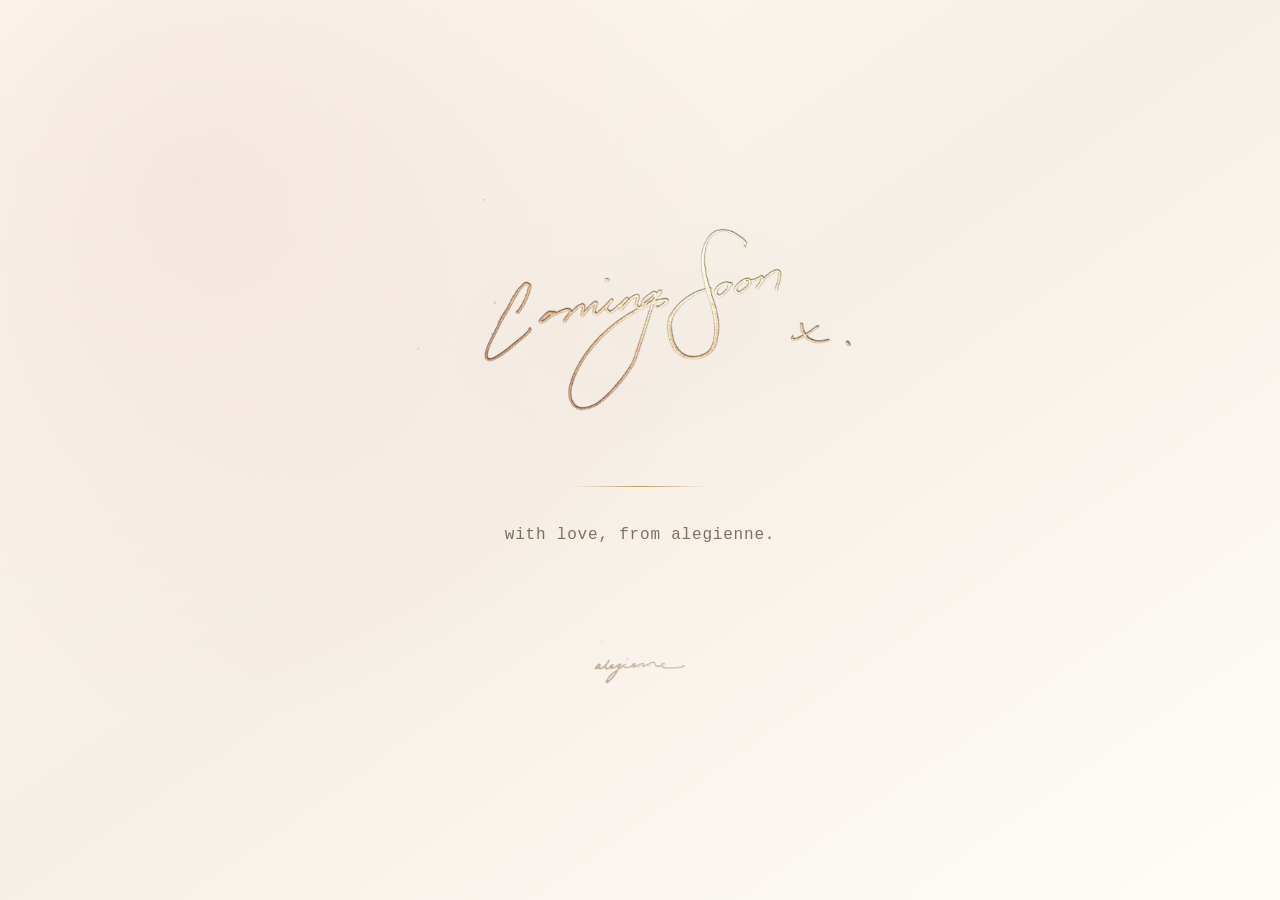
==== commit 331f124e: "Update index.html" ====
--- a/index.html
+++ b/index.html
@@ -111,7 +111,7 @@
 
       .signature {
         width: min(62vw, 260px);
-        max-height: 16vh;
+        max-height: 33vh;
       }
     }
 
@@ -130,7 +130,7 @@
 
       <div class="divider" aria-hidden="true"></div>
 
-      <p class="tagline">with love, from alegienne x.</p>
+      <p class="tagline">with love, from alegienne.</p>
 
       <img src="alegienne_hand_gold_transparent.png" alt="with love from alegienne x" class="signature">
     </section>
